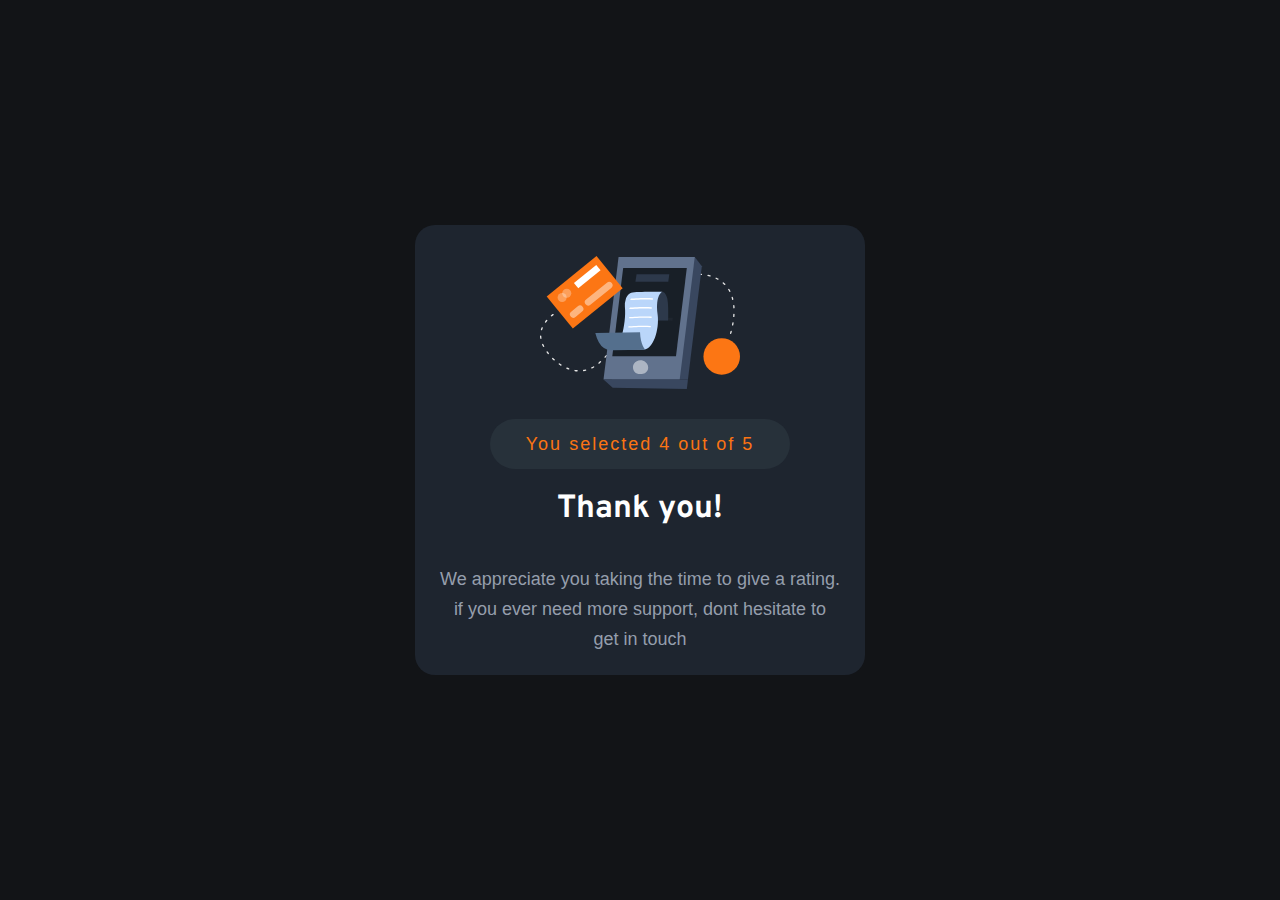
==== result.html @ 8e68f008 "design complete" ====
<!DOCTYPE html>
<html lang="en">
  <head>
    <meta charset="UTF-8" />
    <meta http-equiv="X-UA-Compatible" content="IE=edge" />
    <meta name="viewport" content="width=device-width, initial-scale=1.0" />
    <title>interactive-rating-component-main</title>
    <!-- css -->
    <!-- normailize css -->
    <link rel="stylesheet" href="./assets/css/normalize.css" />
    <!-- main css -->
    <link rel="stylesheet" href="./assets/css/result.css" />
    <!-- fontawsome -->
    <link
      rel="stylesheet"
      href="https://cdnjs.cloudflare.com/ajax/libs/font-awesome/6.4.0/css/all.min.css"
      integrity="sha512-iecdLmaskl7CVkqkXNQ/ZH/XLlvWZOJyj7Yy7tcenmpD1ypASozpmT/E0iPtmFIB46ZmdtAc9eNBvH0H/ZpiBw=="
      crossorigin="anonymous"
      referrerpolicy="no-referrer"
    />
    <!-- google font -->
    <link rel="preconnect" href="https://fonts.googleapis.com" />
    <link rel="preconnect" href="https://fonts.gstatic.com" crossorigin />
    <link
      href="https://fonts.googleapis.com/css2?family=Overpass:wght@400;700&display=swap"
      rel="stylesheet"
    />
  </head>
  <body>
    <main>
      <div class="container">
        <img
          class="logo"
          src="./assets/images/illustration-thank-you.svg"
          alt="Feed back icon"
        />
        <div class="resultBox">
            <p class="rateResult">You selected 4 out of 5</p>
        </div>
        <h1>Thank you!</h1>
        <h2>
          We appreciate you taking the time to give a rating.<br />
          if you ever need more support, dont hesitate to <br />
          get in touch
        </h2>
      </div>
    </main>

    <script src="./assets/js/main.js"></script>
  </body>
</html>
---- assets/css/result.css ----
:root{
    --White: hsl(0, 0%, 100%);
    --Light-Grey: hsl(217, 12%, 63%);
    --Medium-Grey: hsl(216, 12%, 54%);
    --Dark-Grey: hsl(208, 20%, 19%);
    --Dark-Blue: hsl(215, 22%, 15%);
    --Very-Dark-Blue: hsl(216, 12%, 8%);
    --orange: hsl(25, 97%, 53%);
    --font-family1: 'Overpass', sans-serif;
    }
    @font-face {
        font-family: overpass;
        src: url();
    }
    body{
        background-color: var(--Very-Dark-Blue);
        display: flex;
        justify-content: center;
        align-items: center;
        min-height: 100vh;
    
    }
    .container{
        width: 450px;
        height: 450px;
        background-color: var(--Dark-Blue);
        border-radius: 20px;
        display: flex;
        justify-content: center;
        align-items: center;
        flex-direction: column;
    }
    .logo{
        width: 200px;
        margin-top: 25px;
        
    }
    .resultBox{
        margin-top: 30px;
        background-color: var(--Dark-Grey);
        width: 300px;
        height: 50px;
        display: flex;
        justify-content: center;
        align-items: center;
        border-radius: 30px;
    }
    .rateResult{
        font-family: var(--font-family1);
        color: var(--orange);
        font-size: 18px;
        letter-spacing: 2px;
    
    }
    h1{
      font-family: var(--font-family1);
      font-weight: 700;
      color: var(--White);
    }
    h2{
        font-family: var(--font-family1);
        font-weight: 400;
        font-size: 18px; 
        color: var(--Light-Grey);
        text-align: center;
        line-height: 30px;
      }
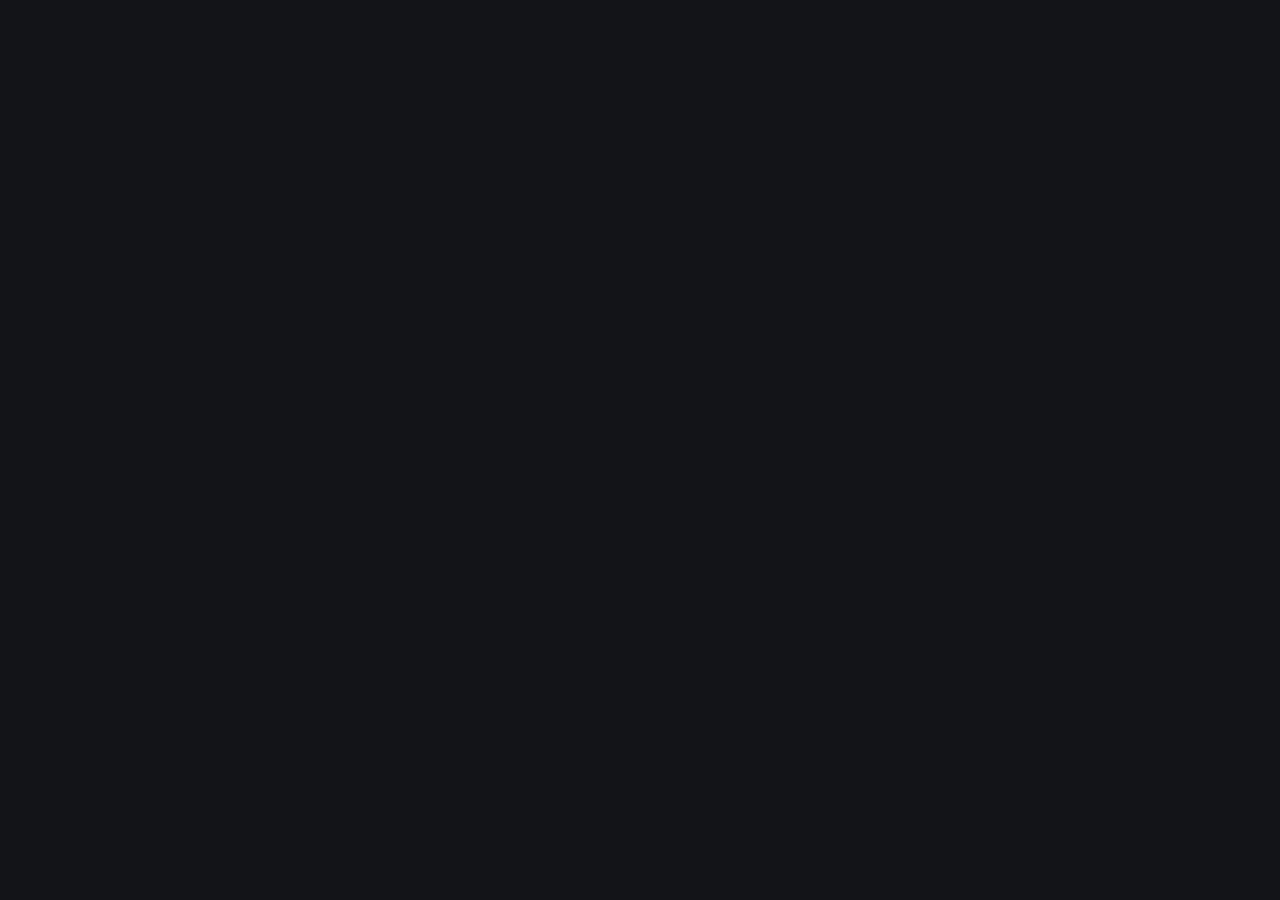
==== commit 18c970f0: "submit function/ styles added" ====
--- a/result.html
+++ b/result.html
@@ -27,24 +27,7 @@
     />
   </head>
   <body>
-    <main>
-      <div class="container">
-        <img
-          class="logo"
-          src="./assets/images/illustration-thank-you.svg"
-          alt="Feed back icon"
-        />
-        <div class="resultBox">
-            <p class="rateResult">You selected 4 out of 5</p>
-        </div>
-        <h1>Thank you!</h1>
-        <h2>
-          We appreciate you taking the time to give a rating.<br />
-          if you ever need more support, dont hesitate to <br />
-          get in touch
-        </h2>
-      </div>
-    </main>
+    
 
     <script src="./assets/js/main.js"></script>
   </body>
